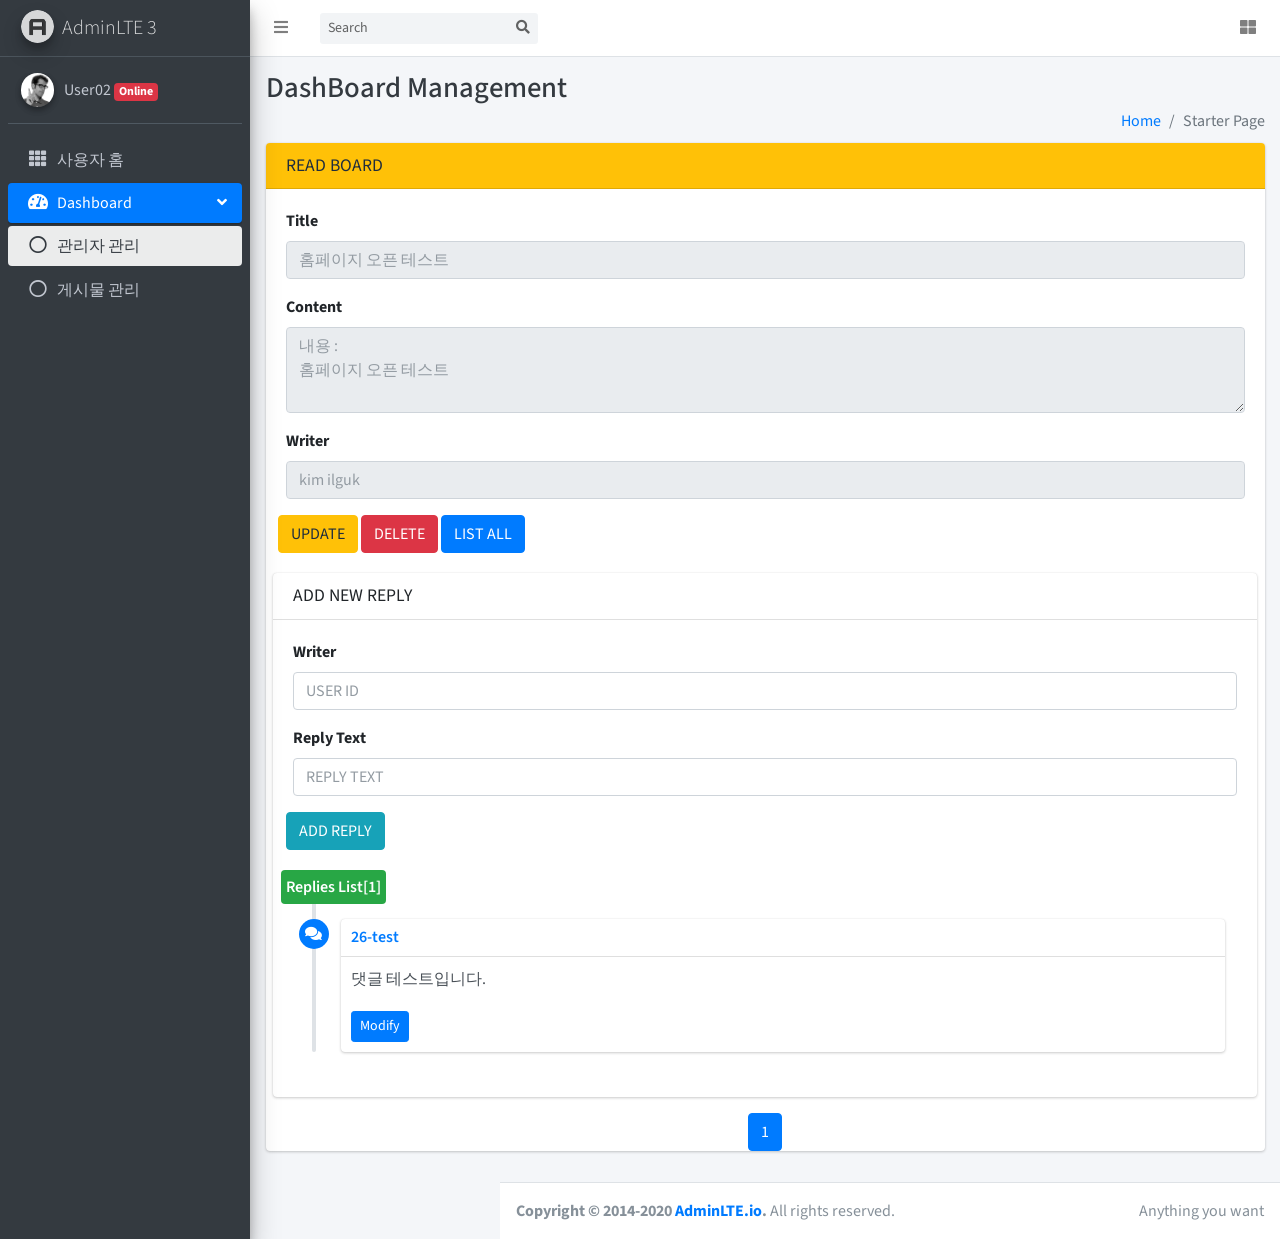
==== src/main/webapp/resources/board_view.html @ bb7a1f24 "6월 23일 6월22일 오후 과제풀이" ====
<!DOCTYPE html>
<html lang="ko">
<head>
<meta charset="utf-8">
<meta name="viewport" content="width=device-width, initial-scale=1">
<meta http-equiv="x-ua-compatible" content="ie=edge">

<title>AdminLTE 3 | 관리자화면</title>

<!-- Font Awesome Icons -->
<link rel="stylesheet" href="plugins/fontawesome-free/css/all.min.css">
<!-- Theme style -->
<link rel="stylesheet" href="dist/css/adminlte.min.css">
<!-- Google Font: Source Sans Pro -->
<link rel="stylesheet"
	href="https://fonts.googleapis.com/css?family=Source+Sans+Pro:300,400,400i,700&display=fallback">
</head>
<body class="hold-transition sidebar-mini">
	<div class="wrapper">

		<!-- Navbar -->
		<nav
			class="main-header navbar navbar-expand navbar-white navbar-light">
			<!-- Left navbar links -->
			<ul class="navbar-nav">
				<li class="nav-item"><a class="nav-link" data-widget="pushmenu"
					href="#" role="button"><i class="fas fa-bars"></i></a></li>
			</ul>

			<!-- SEARCH FORM -->
			<form class="form-inline ml-3">
				<div class="input-group input-group-sm">
					<input class="form-control form-control-navbar" type="search"
						placeholder="Search" aria-label="Search">
					<div class="input-group-append">
						<button class="btn btn-navbar" type="submit">
							<i class="fas fa-search"></i>
						</button>
					</div>
				</div>
			</form>

			<!-- Right navbar links -->
			<ul class="navbar-nav ml-auto">
				<li class="nav-item"><a class="nav-link"
					data-widget="control-sidebar" data-slide="true" href="#"
					role="button"><i class="fas fa-th-large"></i></a></li>
			</ul>
		</nav>
		<!-- /.navbar -->

		<!-- Main Sidebar Container -->
		<aside class="main-sidebar sidebar-dark-primary elevation-4">
			<!-- Brand Logo -->
			<a href="index3.html" class="brand-link"> <img
				src="dist/img/AdminLTELogo.png" alt="AdminLTE Logo"
				class="brand-image img-circle elevation-3" style="opacity: .8">
				<span class="brand-text font-weight-light">AdminLTE 3</span>
			</a>

			<!-- Sidebar -->
			<div class="sidebar">
				<!-- Sidebar user panel (optional) -->
				<div class="user-panel mt-3 pb-3 mb-3 d-flex">
					<div class="image">
						<img src="dist/img/user2-160x160.jpg"
							class="img-circle elevation-2" alt="User Image">
					</div>
					<div class="info">
						<a href="#" class="d-block">User02 <span
							class="right badge badge-danger">Online</span>
						</a>
					</div>
				</div>

				<!-- Sidebar Menu -->
				<nav class="mt-2">
					<ul class="nav nav-pills nav-sidebar flex-column"
						data-widget="treeview" role="menu" data-accordion="false">
						<li class="nav-item"><a href="#" class="nav-link"> <i
								class="nav-icon fas fa-th"></i>
								<p>사용자 홈</p>
						</a></li>
						<li class="nav-item has-treeview menu-open"><a href="#"
							class="nav-link active"> <i
								class="nav-icon fas fa-tachometer-alt"></i>
								<p>
									Dashboard <i class="right fas fa-angle-left"></i>
								</p>
						</a>
							<ul class="nav nav-treeview">
								<li class="nav-item"><a href="#" class="nav-link active">
										<i class="far fa-circle nav-icon"></i>
										<p>관리자 관리</p>
								</a></li>
								<li class="nav-item"><a href="#" class="nav-link"> <i
										class="far fa-circle nav-icon"></i>
										<p>게시물 관리</p>
								</a></li>
							</ul></li>
					</ul>
				</nav>
				<!-- /.sidebar-menu -->
			</div>
			<!-- /.sidebar -->
		</aside>

		<!-- Content Wrapper. Contains page content -->
		<div class="content-wrapper">
			<!-- Content Header (Page header) -->
			<div class="content-header">
				<div class="container-fluid">
					<div class="row mb-2">
						<div class="col-sm-12">
							<h1 class="m-0 text-dark">DashBoard Management</h1>
						</div>
						<!-- /.col -->
						<div class="col-sm-12">
							<ol class="breadcrumb float-sm-right">
								<li class="breadcrumb-item"><a href="#">Home</a></li>
								<li class="breadcrumb-item active">Starter Page</li>
							</ol>
						</div>
						<!-- /.col -->
					</div>
					<!-- /.row -->
				</div>
				<!-- /.container-fluid -->
				<div class="col-md-12">
					<!-- general form elements disabled -->
					<div class="card card-warning">
						<div class="card-header">
							<h3 class="card-title">READ BOARD</h3>
						</div>
						<!-- /.card-header -->
						<div class="card-body">
							<form role="form">
								<div class="row">
									<div class="col-sm-12">
										<!-- text input -->
										<div class="form-group">
											<label>Title</label> <input type="text" class="form-control"
												placeholder="홈페이지 오픈 테스트" disabled="">
										</div>
									</div>

									<div class="col-sm-12">
										<!-- text input -->
										<div class="form-group">
											<label>Content</label>
											<textarea class="form-control" rows="3"
												placeholder="내용 :&#13;&#10;홈페이지 오픈 테스트" disabled=""></textarea>
										</div>
									</div>

									<div class="col-sm-12">
										<!-- text input -->
										<div class="form-group">
											<label>Writer</label> <input type="text" class="form-control"
												placeholder="kim ilguk" disabled="">
										</div>
									</div>
									<div class="buttons">
										<button type="submit" class="btn btn-warning">UPDATE</button>
										<button type="submit" class="btn btn-danger">DELETE</button>
										<button type="submit" class="btn btn-primary">LIST
											ALL</button>
									</div>
								</div>

							</form>
						</div>
						<!-- /.content-header -->


						<div class="col-md-12">
							<!-- general form elements disabled -->
							<div class="card card-default">
								<div class="card-header">
									<h3 class="card-title">ADD NEW REPLY</h3>
								</div>
								<!-- /.card-header -->
								<div class="card-body">
									<form role="form">
										<div class="row">
											<div class="col-sm-12">
												<!-- text input -->
												<div class="form-group">
													<label>Writer</label> <input type="text"
														class="form-control" placeholder="USER ID">
												</div>
											</div>

											<div class="col-sm-12">
												<!-- text input -->
												<div class="form-group">
													<label>Reply Text</label> <input type="text"
														class="form-control" placeholder="REPLY TEXT">
												</div>
											</div>
											<button type="submit" class="btn btn-info">ADD REPLY</button>
										</div>

									</form>
								</div>


								<div class="col-md-12">
									<!-- general form elements disabled -->
									<div class="timeline">
										<!-- timeline time label -->
										<div class="time-label">
											<span class="bg-green">Replies List[1]</span>
										</div>
										<!-- /.timeline-label -->
										<!-- timeline item -->
										<div>
											<i class="fas fa-comments bg-blue"></i>
											<div class="timeline-item">
												<h3 class="timeline-header">
													<a href="#">26-test</a> 												</h3>
												<div class="timeline-body">댓글 테스트입니다.</div>
												<div class="timeline-footer">
													<a class="btn btn-primary btn-sm">Modify</a>
												</div>
											</div>
										</div>
										<!-- END timeline item -->
									</div>
								</div>

								</form>
							</div>

							<td>
								<nav aria-label="Contacts Page Navigation">
									<ul class="pagination justify-content-center m-0">
										<li class="page-item active"><a class="page-link"
											href="#">1</a></li>
									</ul>
								</nav>
							</td>
							<!-- Main content -->
							<div class="content"></div>
							<!-- .content  -->
						</div>
						<!-- Control Sidebar -->
						<aside class="control-sidebar control-sidebar-dark">
							<!-- Control sidebar content goes here -->
							<div class="p-3">
								<h5>Title</h5>
								<p>Sidebar content</p>
								<button type="button" class="btn btn-primary btn-lg btn-block">로그아웃</button>
							</div>
						</aside>
						<!-- /.control-sidebar -->
					</div>
				</div>
			</div>
			<!-- Main Footer -->
			<footer class="main-footer">
				<!-- To the right -->
				<div class="float-right d-none d-sm-inline">Anything you want</div>
				<!-- Default to the left -->
				<strong>Copyright &copy; 2014-2020 <a
					href="https://adminlte.io">AdminLTE.io</a>.
				</strong> All rights reserved.
			</footer>
		</div>
		<!-- ./wrapper -->

		<!-- REQUIRED SCRIPTS -->

		<!-- jQuery -->
		<script src="plugins/jquery/jquery.min.js"></script>
		<!-- Bootstrap 4 -->
		<script src="plugins/bootstrap/js/bootstrap.bundle.min.js"></script>
		<!-- AdminLTE App -->
		<script src="dist/js/adminlte.min.js"></script>
</body>
</html>
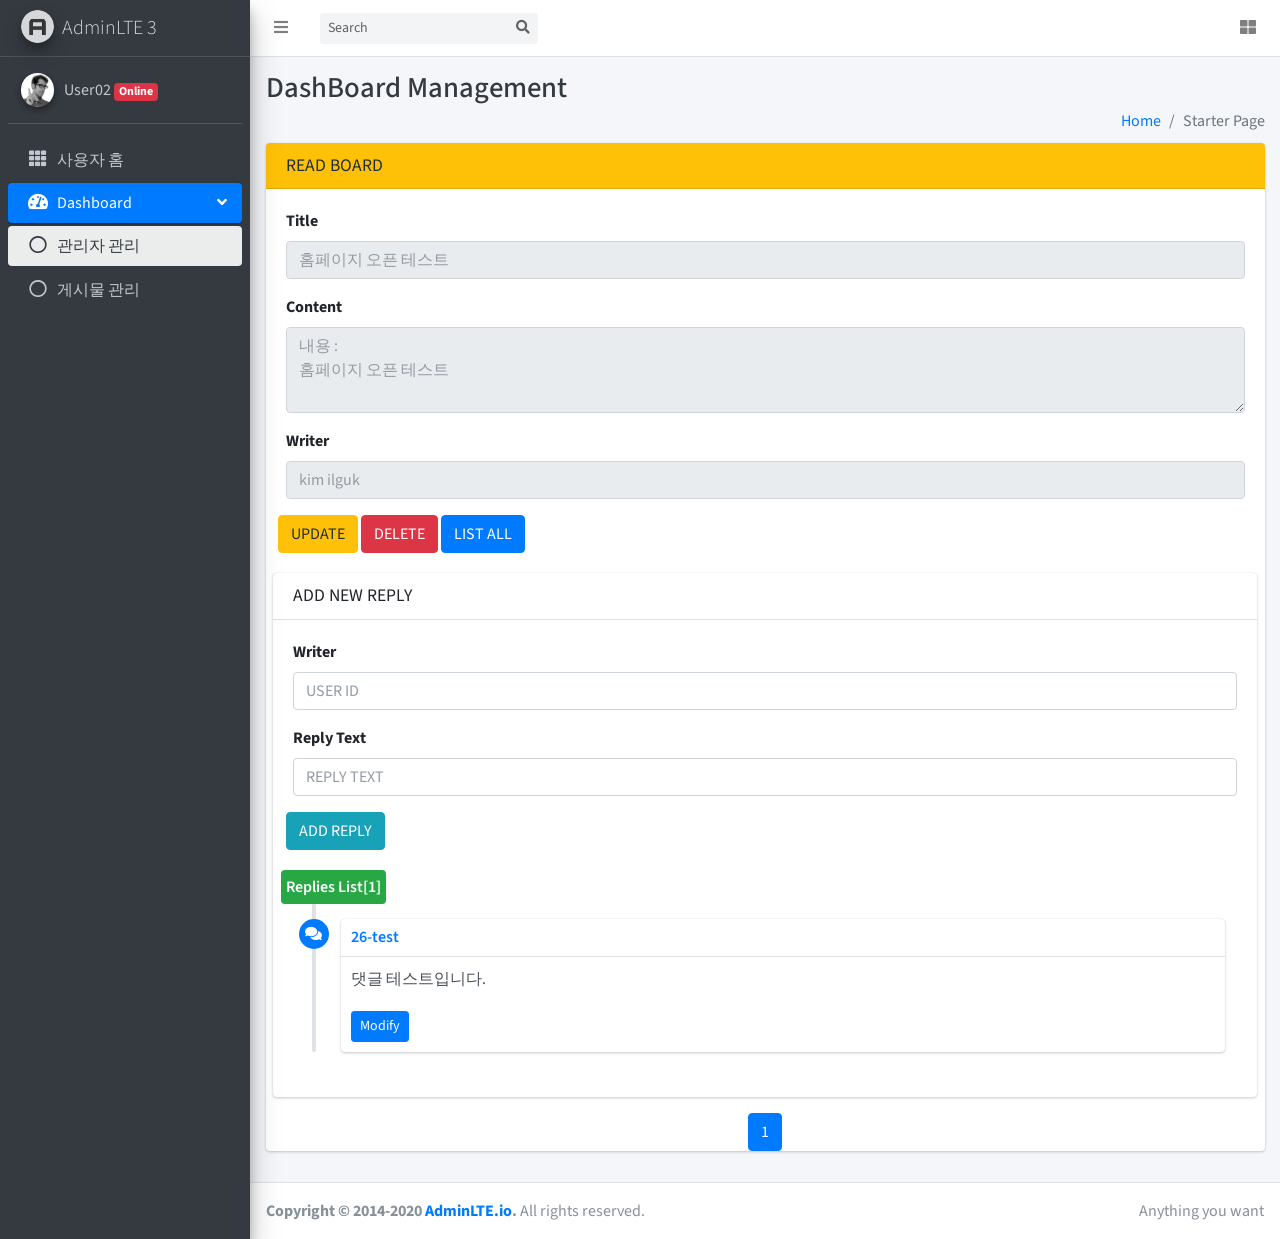
==== commit a0534bd5: "package org.edu.controller; import java.util.List; import java.util.Locale;  import javax.inject.Inj" ====
--- a/src/main/webapp/resources/board_view.html
+++ b/src/main/webapp/resources/board_view.html
@@ -257,6 +257,8 @@
 					</div>
 				</div>
 			</div>
+			</div>
+			<!-- //Content Wrapper -->
 			<!-- Main Footer -->
 			<footer class="main-footer">
 				<!-- To the right -->
